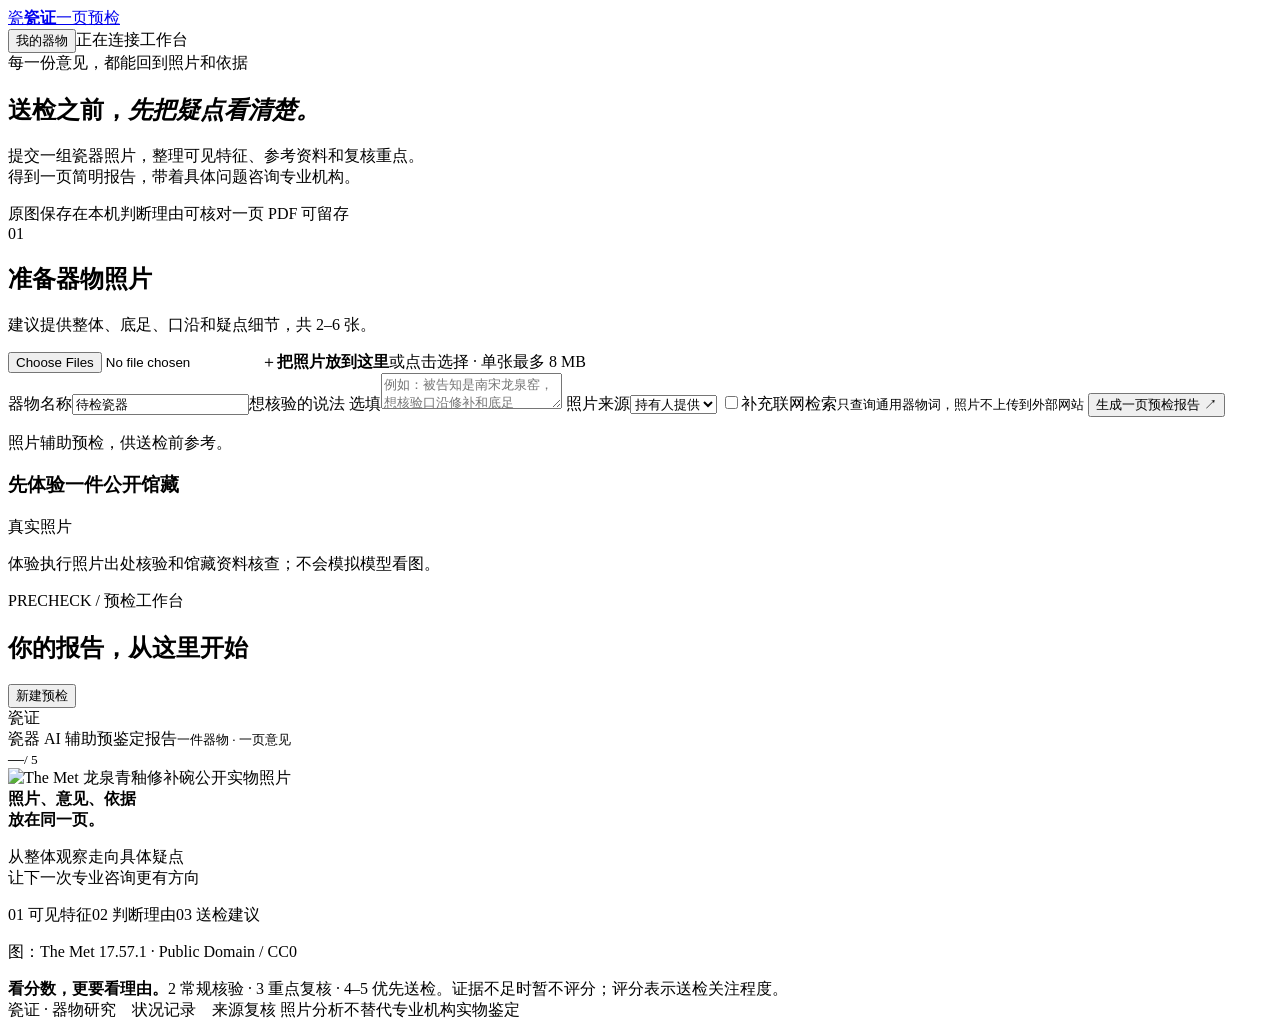
==== cizheng_precheck/web/index.html @ d232917c "Build standalone Cizheng one-page photo precheck and Spark deployment handoff" ====
<!doctype html>
<html lang="zh-CN"><head><meta charset="utf-8"><meta name="viewport" content="width=device-width,initial-scale=1"><title>瓷证 · 一页预检</title><link rel="stylesheet" href="/assets/style.css"></head>
<body>
<header class="topbar"><a class="brand" href="/"><span class="seal">瓷</span><strong>瓷证</strong><span class="brand-sub">一页预检</span></a><nav><button id="history-button" class="quiet">我的器物</button><span id="connection" class="connection">正在连接工作台</span></nav></header>
<main>
<section class="hero"><div class="eyebrow">每一份意见，都能回到照片和依据</div><h1>送检之前，<em>先把疑点看清楚。</em></h1><p>提交一组瓷器照片，整理可见特征、参考资料和复核重点。<br>得到一页简明报告，带着具体问题咨询专业机构。</p><div class="trust-strip"><span>原图保存在本机</span><span>判断理由可核对</span><span>一页 PDF 可留存</span></div></section>
<section class="workspace">
<aside class="intake card">
<div class="section-title"><span class="step-number">01</span><h2>准备器物照片</h2></div>
<p class="small muted">建议提供整体、底足、口沿和疑点细节，共 2–6 张。</p>
<label class="dropzone" id="dropzone" tabindex="0"><input id="photos" type="file" accept="image/jpeg,image/png,image/webp" multiple><span class="upload-icon">＋</span><strong>把照片放到这里</strong><span>或点击选择 · 单张最多 8 MB</span></label>
<div id="photo-list" class="photo-list"></div>
<form id="case-form"><label class="field">器物名称<input id="name" maxlength="30" placeholder="例如：青釉碗" value="待检瓷器"></label><label class="field">想核验的说法 <span class="muted">选填</span><textarea id="claim" maxlength="180" rows="2" placeholder="例如：被告知是南宋龙泉窑，想核验口沿修补和底足"></textarea></label>
<label class="field">照片来源<select id="source"><option>持有人提供</option><option>现场拍摄</option><option>公开馆藏</option><option>来源待核</option></select></label>
<label class="check"><input id="online" type="checkbox"><span>补充联网检索<small>只查询通用器物词，照片不上传到外部网站</small></span></label>
<button type="submit" id="analyze" class="primary">生成一页预检报告 <span>↗</span></button></form>
<p id="model-note" class="fine">照片辅助预检，供送检前参考。</p>
<div class="demo-section"><div class="section-title"><h3>先体验一件公开馆藏</h3><span class="tag">真实照片</span></div><div id="demo-list"></div><p class="fine">体验执行照片出处核验和馆藏资料核查；不会模拟模型看图。</p></div>
</aside>
<section class="result-area">
<div class="result-top"><div><span class="eyebrow">PRECHECK / 预检工作台</span><h2 id="workspace-title">你的报告，从这里开始</h2></div><button id="clear-button" class="quiet">新建预检</button></div>
<div id="progress" class="progress-card card" hidden><div class="progress-head"><strong id="stage">正在处理</strong><span id="percent">0%</span></div><div class="track"><i id="bar"></i></div><p id="progress-message"></p><ol id="events"></ol><button id="cancel" class="quiet">取消本次处理</button><button id="retry" class="secondary" hidden>用已保存的照片重试</button></div>
<div id="empty" class="empty-preview"><div class="preview-watermark">瓷证</div><div class="empty-head"><span>瓷器 AI 辅助预鉴定报告</span><small>一件器物 · 一页意见</small></div><div class="empty-opinion"><span class="empty-line wide"></span><span class="empty-line short"></span><div class="ghost-score">—<small>/ 5</small></div></div><div class="empty-photo"><img src="/api/demo-photos/met-48450-01.jpg" alt="The Met 龙泉青釉修补碗公开实物照片"><div><strong>照片、意见、依据<br>放在同一页。</strong><p>从整体观察走向具体疑点<br>让下一次专业咨询更有方向</p></div></div><div class="empty-columns"><span>01 可见特征</span><span>02 判断理由</span><span>03 送检建议</span></div><p class="empty-source">图：The Met 17.57.1 · Public Domain / CC0</p></div>
<div id="report-tools" class="report-tools" hidden><span id="mode-badge" class="tag"></span><div><a id="pdf-download" class="primary compact" href="#">下载一页 PDF</a><button id="evidence-button" class="secondary">查看证据</button></div></div>
<article id="report" class="paper" hidden></article>
<section id="evidence" class="card evidence" hidden></section>
<div class="method-note"><strong>看分数，更要看理由。</strong><span>2 常规核验 · 3 重点复核 · 4–5 优先送检。证据不足时暂不评分；评分表示送检关注程度。</span></div>
</section></section>
<footer>瓷证 · 器物研究　状况记录　来源复核 <span>照片分析不替代专业机构实物鉴定</span></footer>
</main>
<dialog id="history-dialog"><div class="dialog-head"><h2>我的器物</h2><button id="close-history" class="quiet">关闭</button></div><div id="history-list"></div></dialog>
<dialog id="login-dialog"><h2>进入瓷证工作台</h2><p>请输入部署时设置的本机访问口令。</p><form id="login-form"><input id="token" type="password" autocomplete="current-password" required><button class="primary">进入工作台</button></form><p id="login-error"></p></dialog>
<div id="toast" role="status" aria-live="polite" hidden></div>
<script src="/assets/app.js"></script></body></html>
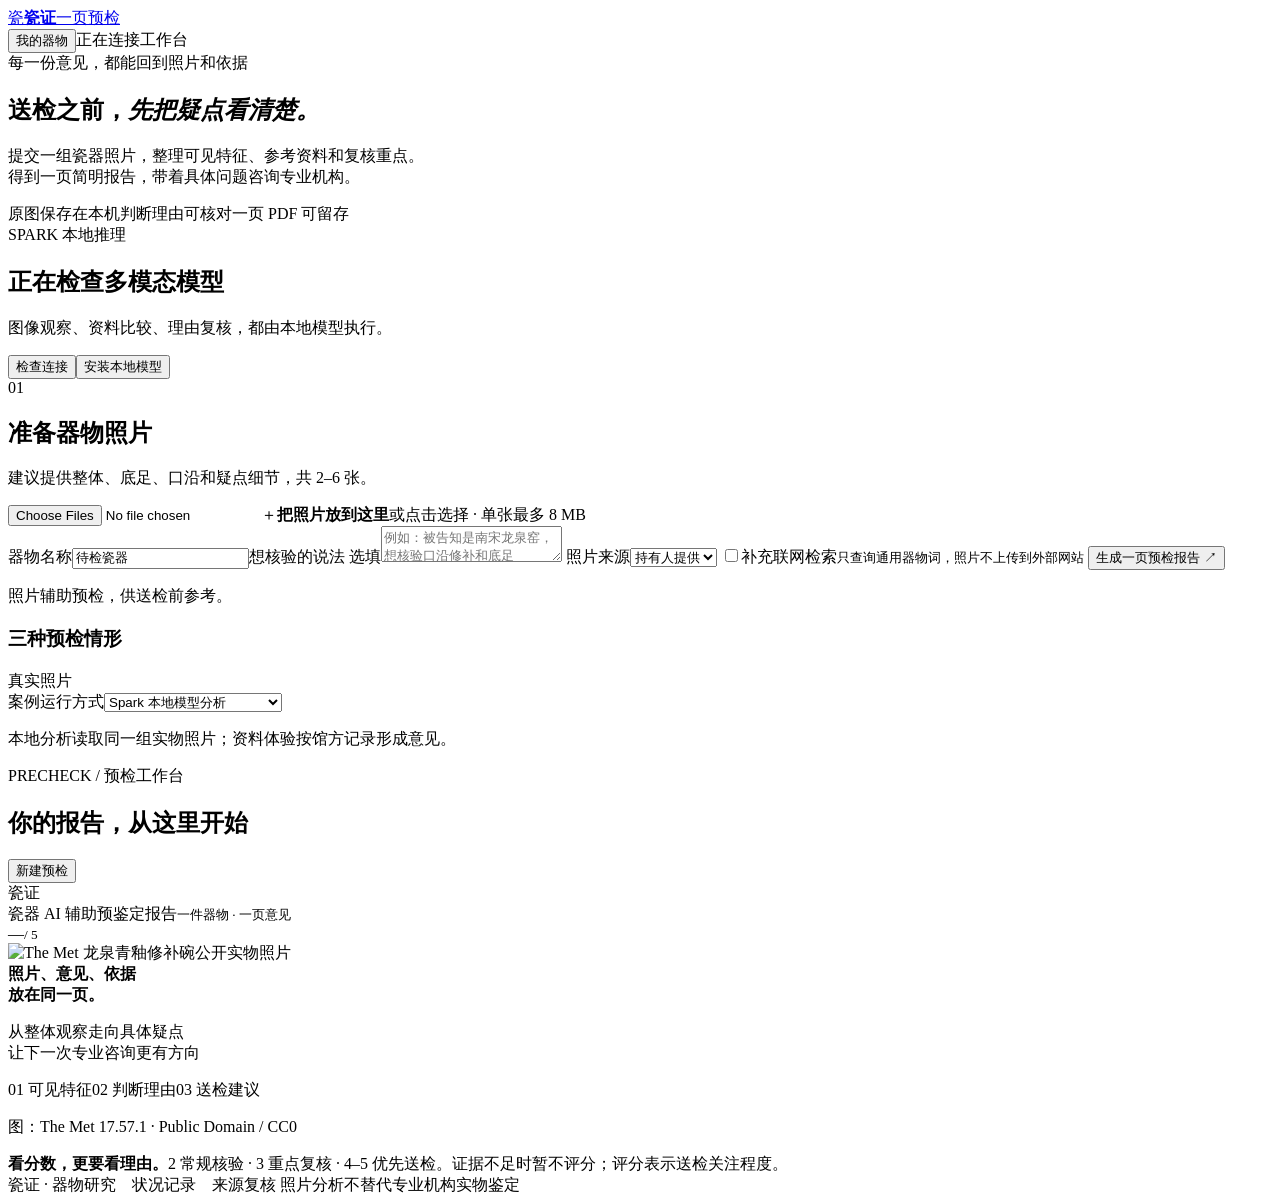
==== commit 3822f399: "Deliver Spark local-model installer and distinct reusable object reports" ====
--- a/cizheng_precheck/web/index.html
+++ b/cizheng_precheck/web/index.html
@@ -4,6 +4,7 @@
 <header class="topbar"><a class="brand" href="/"><span class="seal">瓷</span><strong>瓷证</strong><span class="brand-sub">一页预检</span></a><nav><button id="history-button" class="quiet">我的器物</button><span id="connection" class="connection">正在连接工作台</span></nav></header>
 <main>
 <section class="hero"><div class="eyebrow">每一份意见，都能回到照片和依据</div><h1>送检之前，<em>先把疑点看清楚。</em></h1><p>提交一组瓷器照片，整理可见特征、参考资料和复核重点。<br>得到一页简明报告，带着具体问题咨询专业机构。</p><div class="trust-strip"><span>原图保存在本机</span><span>判断理由可核对</span><span>一页 PDF 可留存</span></div></section>
+<section class="model-panel card"><div><span class="eyebrow">SPARK 本地推理</span><h2 id="model-title">正在检查多模态模型</h2><p id="model-detail">图像观察、资料比较、理由复核，都由本地模型执行。</p></div><div class="model-actions"><button id="refresh-model" class="secondary">检查连接</button><button id="setup-button" class="primary">安装本地模型</button></div></section>
 <section class="workspace">
 <aside class="intake card">
 <div class="section-title"><span class="step-number">01</span><h2>准备器物照片</h2></div>
@@ -15,13 +16,14 @@
 <label class="check"><input id="online" type="checkbox"><span>补充联网检索<small>只查询通用器物词，照片不上传到外部网站</small></span></label>
 <button type="submit" id="analyze" class="primary">生成一页预检报告 <span>↗</span></button></form>
 <p id="model-note" class="fine">照片辅助预检，供送检前参考。</p>
-<div class="demo-section"><div class="section-title"><h3>先体验一件公开馆藏</h3><span class="tag">真实照片</span></div><div id="demo-list"></div><p class="fine">体验执行照片出处核验和馆藏资料核查；不会模拟模型看图。</p></div>
+<div class="demo-section"><div class="section-title"><h3>三种预检情形</h3><span class="tag">真实照片</span></div><label class="field">案例运行方式<select id="demo-mode"><option value="analyze">Spark 本地模型分析</option><option value="catalog">资料核查体验（无需模型）</option></select></label><div id="demo-list"></div><p class="fine" id="demo-mode-note">本地分析读取同一组实物照片；资料体验按馆方记录形成意见。</p></div>
 </aside>
 <section class="result-area">
 <div class="result-top"><div><span class="eyebrow">PRECHECK / 预检工作台</span><h2 id="workspace-title">你的报告，从这里开始</h2></div><button id="clear-button" class="quiet">新建预检</button></div>
 <div id="progress" class="progress-card card" hidden><div class="progress-head"><strong id="stage">正在处理</strong><span id="percent">0%</span></div><div class="track"><i id="bar"></i></div><p id="progress-message"></p><ol id="events"></ol><button id="cancel" class="quiet">取消本次处理</button><button id="retry" class="secondary" hidden>用已保存的照片重试</button></div>
 <div id="empty" class="empty-preview"><div class="preview-watermark">瓷证</div><div class="empty-head"><span>瓷器 AI 辅助预鉴定报告</span><small>一件器物 · 一页意见</small></div><div class="empty-opinion"><span class="empty-line wide"></span><span class="empty-line short"></span><div class="ghost-score">—<small>/ 5</small></div></div><div class="empty-photo"><img src="/api/demo-photos/met-48450-01.jpg" alt="The Met 龙泉青釉修补碗公开实物照片"><div><strong>照片、意见、依据<br>放在同一页。</strong><p>从整体观察走向具体疑点<br>让下一次专业咨询更有方向</p></div></div><div class="empty-columns"><span>01 可见特征</span><span>02 判断理由</span><span>03 送检建议</span></div><p class="empty-source">图：The Met 17.57.1 · Public Domain / CC0</p></div>
 <div id="report-tools" class="report-tools" hidden><span id="mode-badge" class="tag"></span><div><a id="pdf-download" class="primary compact" href="#">下载一页 PDF</a><button id="evidence-button" class="secondary">查看证据</button></div></div>
+<div id="report-actions" class="report-actions" hidden><span id="case-context"></span><label class="version-control">报告版本<select id="report-version" aria-label="报告版本"></select></label><button id="rerun" class="secondary">用本地模型重新分析</button></div>
 <article id="report" class="paper" hidden></article>
 <section id="evidence" class="card evidence" hidden></section>
 <div class="method-note"><strong>看分数，更要看理由。</strong><span>2 常规核验 · 3 重点复核 · 4–5 优先送检。证据不足时暂不评分；评分表示送检关注程度。</span></div>
@@ -29,6 +31,7 @@
 <footer>瓷证 · 器物研究　状况记录　来源复核 <span>照片分析不替代专业机构实物鉴定</span></footer>
 </main>
 <dialog id="history-dialog"><div class="dialog-head"><h2>我的器物</h2><button id="close-history" class="quiet">关闭</button></div><div id="history-list"></div></dialog>
+<dialog id="setup-dialog"><div class="dialog-head"><h2>把模型装进你的 Spark</h2><button id="close-setup" class="quiet">关闭</button></div><p>解压安装包，在项目目录运行：</p><pre class="install-command">bash scripts/install-spark.sh --with-system-packages</pre><p>安装入口会下载 <b>Qwen3-VL-8B-Instruct</b> 多模态模型，启动 NVIDIA vLLM GPU 服务，执行真实照片探测，再启动工作台并生成验收报告。</p><p class="small muted">首次下载需要网络、Docker 使用权限及足够磁盘。模型和资料准备好后可以离线处理照片。其他 Spark 用户拿到同一安装包即可使用，无需你的云端账号或 API 密钥。</p><p>详细步骤见安装包中的 <b>START_HERE.md</b>。若模型已经在运行，请检查 .env 中的服务地址和模型名，再点击“检查连接”。</p></dialog>
 <dialog id="login-dialog"><h2>进入瓷证工作台</h2><p>请输入部署时设置的本机访问口令。</p><form id="login-form"><input id="token" type="password" autocomplete="current-password" required><button class="primary">进入工作台</button></form><p id="login-error"></p></dialog>
 <div id="toast" role="status" aria-live="polite" hidden></div>
 <script src="/assets/app.js"></script></body></html>
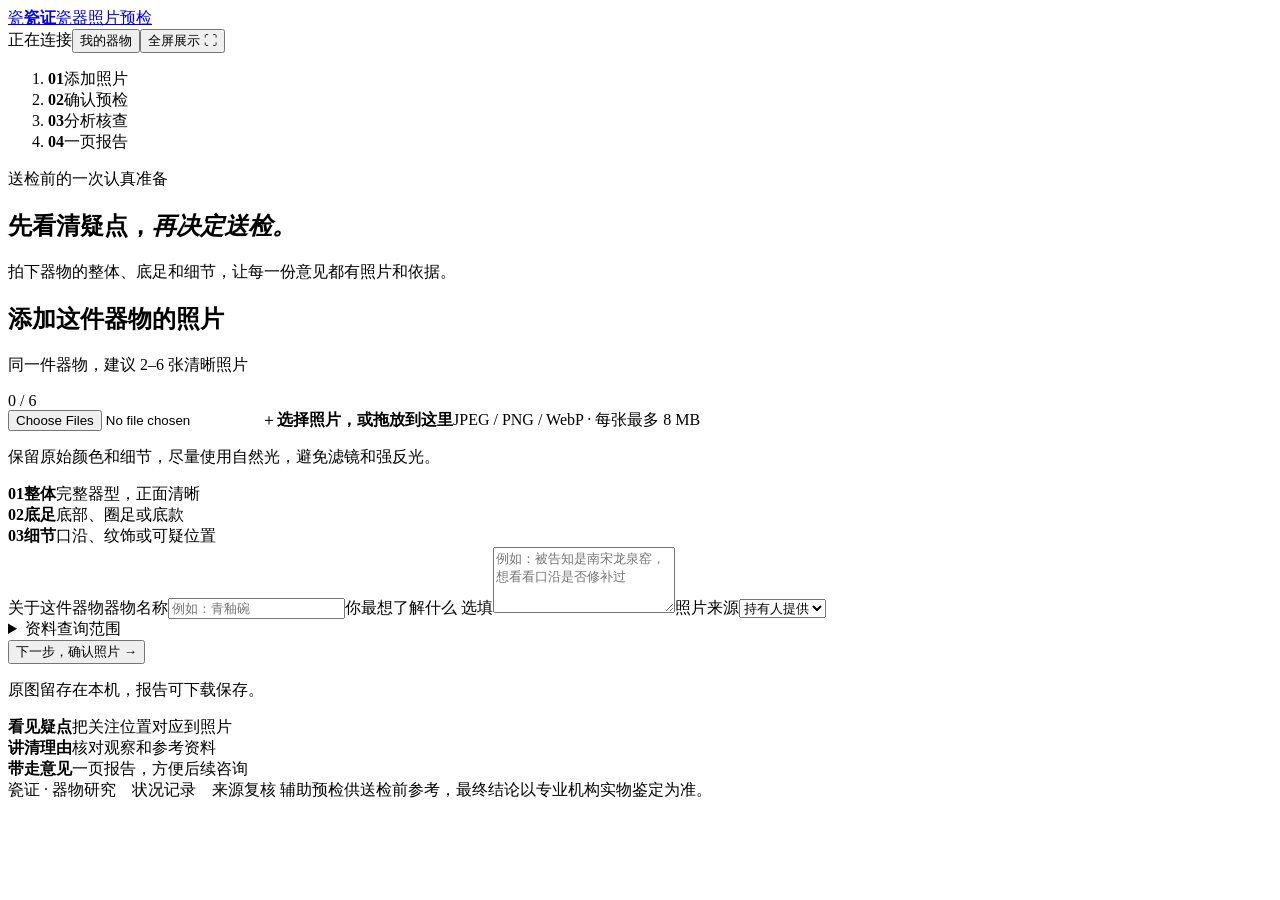
==== commit 96be3b73: "Build collector journey and separate stage preparation console" ====
--- a/cizheng_precheck/web/index.html
+++ b/cizheng_precheck/web/index.html
@@ -1,37 +1,28 @@
 <!doctype html>
-<html lang="zh-CN"><head><meta charset="utf-8"><meta name="viewport" content="width=device-width,initial-scale=1"><title>瓷证 · 一页预检</title><link rel="stylesheet" href="/assets/style.css"></head>
-<body>
-<header class="topbar"><a class="brand" href="/"><span class="seal">瓷</span><strong>瓷证</strong><span class="brand-sub">一页预检</span></a><nav><button id="history-button" class="quiet">我的器物</button><span id="connection" class="connection">正在连接工作台</span></nav></header>
+<html lang="zh-CN"><head><meta charset="utf-8"><meta name="viewport" content="width=device-width,initial-scale=1"><title>瓷证 · 瓷器照片预检</title><link rel="stylesheet" href="/assets/style.css"></head>
+<body class="collector">
+<header class="topbar"><a class="brand" href="/"><span class="seal">瓷</span><strong>瓷证</strong><span class="brand-sub">瓷器照片预检</span></a><nav><span id="connection" class="connection">正在连接</span><button id="history-button" class="quiet">我的器物</button><button id="fullscreen" class="quiet" aria-label="全屏展示">全屏展示 ⛶</button></nav></header>
 <main>
-<section class="hero"><div class="eyebrow">每一份意见，都能回到照片和依据</div><h1>送检之前，<em>先把疑点看清楚。</em></h1><p>提交一组瓷器照片，整理可见特征、参考资料和复核重点。<br>得到一页简明报告，带着具体问题咨询专业机构。</p><div class="trust-strip"><span>原图保存在本机</span><span>判断理由可核对</span><span>一页 PDF 可留存</span></div></section>
-<section class="model-panel card"><div><span class="eyebrow">SPARK 本地推理</span><h2 id="model-title">正在检查多模态模型</h2><p id="model-detail">图像观察、资料比较、理由复核，都由本地模型执行。</p></div><div class="model-actions"><button id="refresh-model" class="secondary">检查连接</button><button id="setup-button" class="primary">安装本地模型</button></div></section>
-<section class="workspace">
-<aside class="intake card">
-<div class="section-title"><span class="step-number">01</span><h2>准备器物照片</h2></div>
-<p class="small muted">建议提供整体、底足、口沿和疑点细节，共 2–6 张。</p>
-<label class="dropzone" id="dropzone" tabindex="0"><input id="photos" type="file" accept="image/jpeg,image/png,image/webp" multiple><span class="upload-icon">＋</span><strong>把照片放到这里</strong><span>或点击选择 · 单张最多 8 MB</span></label>
-<div id="photo-list" class="photo-list"></div>
-<form id="case-form"><label class="field">器物名称<input id="name" maxlength="30" placeholder="例如：青釉碗" value="待检瓷器"></label><label class="field">想核验的说法 <span class="muted">选填</span><textarea id="claim" maxlength="180" rows="2" placeholder="例如：被告知是南宋龙泉窑，想核验口沿修补和底足"></textarea></label>
-<label class="field">照片来源<select id="source"><option>持有人提供</option><option>现场拍摄</option><option>公开馆藏</option><option>来源待核</option></select></label>
-<label class="check"><input id="online" type="checkbox"><span>补充联网检索<small>只查询通用器物词，照片不上传到外部网站</small></span></label>
-<button type="submit" id="analyze" class="primary">生成一页预检报告 <span>↗</span></button></form>
-<p id="model-note" class="fine">照片辅助预检，供送检前参考。</p>
-<div class="demo-section"><div class="section-title"><h3>三种预检情形</h3><span class="tag">真实照片</span></div><label class="field">案例运行方式<select id="demo-mode"><option value="analyze">Spark 本地模型分析</option><option value="catalog">资料核查体验（无需模型）</option></select></label><div id="demo-list"></div><p class="fine" id="demo-mode-note">本地分析读取同一组实物照片；资料体验按馆方记录形成意见。</p></div>
-</aside>
-<section class="result-area">
-<div class="result-top"><div><span class="eyebrow">PRECHECK / 预检工作台</span><h2 id="workspace-title">你的报告，从这里开始</h2></div><button id="clear-button" class="quiet">新建预检</button></div>
-<div id="progress" class="progress-card card" hidden><div class="progress-head"><strong id="stage">正在处理</strong><span id="percent">0%</span></div><div class="track"><i id="bar"></i></div><p id="progress-message"></p><ol id="events"></ol><button id="cancel" class="quiet">取消本次处理</button><button id="retry" class="secondary" hidden>用已保存的照片重试</button></div>
-<div id="empty" class="empty-preview"><div class="preview-watermark">瓷证</div><div class="empty-head"><span>瓷器 AI 辅助预鉴定报告</span><small>一件器物 · 一页意见</small></div><div class="empty-opinion"><span class="empty-line wide"></span><span class="empty-line short"></span><div class="ghost-score">—<small>/ 5</small></div></div><div class="empty-photo"><img src="/api/demo-photos/met-48450-01.jpg" alt="The Met 龙泉青釉修补碗公开实物照片"><div><strong>照片、意见、依据<br>放在同一页。</strong><p>从整体观察走向具体疑点<br>让下一次专业咨询更有方向</p></div></div><div class="empty-columns"><span>01 可见特征</span><span>02 判断理由</span><span>03 送检建议</span></div><p class="empty-source">图：The Met 17.57.1 · Public Domain / CC0</p></div>
-<div id="report-tools" class="report-tools" hidden><span id="mode-badge" class="tag"></span><div><a id="pdf-download" class="primary compact" href="#">下载一页 PDF</a><button id="evidence-button" class="secondary">查看证据</button></div></div>
-<div id="report-actions" class="report-actions" hidden><span id="case-context"></span><label class="version-control">报告版本<select id="report-version" aria-label="报告版本"></select></label><button id="rerun" class="secondary">用本地模型重新分析</button></div>
-<article id="report" class="paper" hidden></article>
-<section id="evidence" class="card evidence" hidden></section>
-<div class="method-note"><strong>看分数，更要看理由。</strong><span>2 常规核验 · 3 重点复核 · 4–5 优先送检。证据不足时暂不评分；评分表示送检关注程度。</span></div>
-</section></section>
-<footer>瓷证 · 器物研究　状况记录　来源复核 <span>照片分析不替代专业机构实物鉴定</span></footer>
+<div id="resume-banner" class="resume-banner" hidden><span id="resume-text"></span><button id="resume-last" class="quiet">打开</button><button id="dismiss-resume" class="quiet" aria-label="收起提示">×</button></div>
+<ol class="journey" aria-label="预检流程"><li data-step="1" aria-current="step"><b>01</b><span>添加照片</span></li><li data-step="2"><b>02</b><span>确认预检</span></li><li data-step="3"><b>03</b><span>分析核查</span></li><li data-step="4"><b>04</b><span>一页报告</span></li></ol>
+<section id="intake-view" class="flow-view">
+<div class="flow-heading"><span class="eyebrow">送检前的一次认真准备</span><h1>先看清疑点，<em>再决定送检。</em></h1><p>拍下器物的整体、底足和细节，让每一份意见都有照片和依据。</p></div>
+<form id="case-form" class="intake-grid">
+<section class="capture-card card"><div class="capture-title"><div><h2>添加这件器物的照片</h2><p class="muted small">同一件器物，建议 2–6 张清晰照片</p></div><span id="photo-count" class="tag">0 / 6</span></div>
+<label class="dropzone" id="dropzone" tabindex="0"><input id="photos" type="file" accept="image/jpeg,image/png,image/webp" multiple><span class="upload-icon">＋</span><strong>选择照片，或拖放到这里</strong><span>JPEG / PNG / WebP · 每张最多 8 MB</span></label>
+<div id="photo-list" class="photo-list"></div><p id="photo-hint" class="small muted">保留原始颜色和细节，尽量使用自然光，避免滤镜和强反光。</p>
+<div class="capture-guide"><div><b>01</b><strong>整体</strong><span>完整器型，正面清晰</span></div><div><b>02</b><strong>底足</strong><span>底部、圈足或底款</span></div><div><b>03</b><strong>细节</strong><span>口沿、纹饰或可疑位置</span></div></div></section>
+<section class="details-card card"><span class="eyebrow">关于这件器物</span><label class="field">器物名称<input id="name" maxlength="30" placeholder="例如：青釉碗" required></label><label class="field">你最想了解什么 <span class="muted">选填</span><textarea id="claim" maxlength="180" rows="4" placeholder="例如：被告知是南宋龙泉窑，想看看口沿是否修补过"></textarea></label><label class="field">照片来源<select id="source"><option>持有人提供</option><option>现场拍摄</option><option>公开馆藏</option><option>来源待核</option></select></label>
+<details class="retrieval-options"><summary>资料查询范围</summary><p class="small muted">默认查阅设备内已收录的参考资料。</p><label class="check"><input id="online" type="checkbox"><span>补充公开资料查询<small>仅检索通用器物词，原图不外传</small></span></label><small id="online-note" class="muted"></small></details>
+<div class="intake-next"><button type="submit" id="continue" class="primary">下一步，确认照片 <span>→</span></button><p class="fine">原图留存在本机，报告可下载保存。</p></div></section></form>
+<div class="value-strip"><div><b>看见疑点</b><span>把关注位置对应到照片</span></div><div><b>讲清理由</b><span>核对观察和参考资料</span></div><div><b>带走意见</b><span>一页报告，方便后续咨询</span></div></div>
+</section>
+<section id="confirm-view" class="flow-view" hidden><div class="flow-heading compact-heading"><span class="eyebrow">开始之前，再看一眼</span><h1>确认照片和预检问题</h1><p>一组照片对应一件器物。已有的相同照片会归入同一个档案。</p></div>
+<div class="confirm-grid"><div class="card confirm-gallery"><img id="confirm-main" alt="待检器物整体照片"><div id="confirm-thumbs"></div></div><div class="card confirm-details"><span class="eyebrow">本次预检</span><h2 id="confirm-name"></h2><dl><dt>照片</dt><dd id="confirm-count"></dd><dt>来源</dt><dd id="confirm-source"></dd><dt>关注问题</dt><dd id="confirm-claim"></dd></dl><div class="confirmation-note"><strong>你将得到</strong><p>照片观察、送检关注评分、判断理由和下一步建议，整理为一页报告。</p><small>照片不足以确认真伪时，会明确给出需要补充的证据。</small></div><div id="confirm-alert" class="inline-alert" role="status" hidden></div><button id="analyze" class="primary">开始本次预检 <span>→</span></button><button id="edit-input" class="quiet">返回修改</button></div></div></section>
+<section id="progress-view" class="flow-view" hidden><div class="flow-heading compact-heading"><span class="eyebrow">照片已经留存，正在逐步核查</span><h1 id="progress-title">正在为这件器物整理意见</h1><p id="progress-caption">当前页面可刷新，已提交的任务会继续保留。</p></div><div class="processing-grid"><div class="processing-photo card"><img id="processing-image" alt="正在预检的器物"><div><strong id="processing-name"></strong><span>原图留存 · 本机处理</span></div></div><div class="progress-card card" id="progress"><div class="progress-head"><strong id="stage">正在提交</strong><span id="percent"></span></div><div class="track"><i id="bar"></i></div><p id="progress-message" aria-live="polite"></p><ol id="phase-list" class="phase-list"><li data-at="12"><b>01</b><div><strong>检查照片</strong><span>核对图片、视角和留存信息</span></div></li><li data-at="26"><b>02</b><div><strong>观察器物</strong><span>读取整体、底足和局部特征</span></div></li><li data-at="50"><b>03</b><div><strong>查阅依据</strong><span>比较参考资料，核对引用和理由</span></div></li><li data-at="93"><b>04</b><div><strong>整理报告</strong><span>形成意见、评分和后续建议</span></div></li></ol><div class="progress-actions"><button id="cancel" class="quiet">取消本次预检</button><button id="retry" class="primary" hidden>重新预检</button><button id="resume-status" class="secondary" hidden>重新连接任务</button><button id="failure-history" class="secondary" hidden>查看已有报告</button><button id="failure-back" class="quiet" hidden>返回照片</button></div></div></div></section>
+<section id="report-view" class="flow-view" hidden><div class="result-top"><div><span id="delivery-label" class="eyebrow">预检报告</span><h2 id="workspace-title"></h2></div><div class="report-top-actions"><button id="evidence-button" class="secondary">核对照片和依据</button><a id="pdf-download" class="primary" href="#">下载一页 PDF ↓</a></div></div><div class="report-layout"><article id="report" class="paper"></article><aside class="report-sidebar"><div class="card report-summary"><span id="mode-badge" class="tag"></span><h3>带着具体问题，<br>进行下一次专业咨询。</h3><p id="case-context"></p><div class="method-note"><strong>分数表示送检关注程度</strong><span>2 常规核验<br>3 重点复核<br>4–5 优先送检</span><span>未发现疑点不等于真品，修补也不等于造假。</span></div><label class="version-control">已保存的报告<select id="report-version" aria-label="报告版本"></select></label><button id="rerun" class="secondary">重新预检</button><button id="clear-button" class="primary">预检另一件器物 →</button></div></aside></div><section id="evidence" class="card evidence" hidden></section></section>
+<footer>瓷证 · 器物研究　状况记录　来源复核 <span>辅助预检供送检前参考，最终结论以专业机构实物鉴定为准。</span></footer>
 </main>
-<dialog id="history-dialog"><div class="dialog-head"><h2>我的器物</h2><button id="close-history" class="quiet">关闭</button></div><div id="history-list"></div></dialog>
-<dialog id="setup-dialog"><div class="dialog-head"><h2>把模型装进你的 Spark</h2><button id="close-setup" class="quiet">关闭</button></div><p>解压安装包，在项目目录运行：</p><pre class="install-command">bash scripts/install-spark.sh --with-system-packages</pre><p>安装入口会下载 <b>Qwen3-VL-8B-Instruct</b> 多模态模型，启动 NVIDIA vLLM GPU 服务，执行真实照片探测，再启动工作台并生成验收报告。</p><p class="small muted">首次下载需要网络、Docker 使用权限及足够磁盘。模型和资料准备好后可以离线处理照片。其他 Spark 用户拿到同一安装包即可使用，无需你的云端账号或 API 密钥。</p><p>详细步骤见安装包中的 <b>START_HERE.md</b>。若模型已经在运行，请检查 .env 中的服务地址和模型名，再点击“检查连接”。</p></dialog>
-<dialog id="login-dialog"><h2>进入瓷证工作台</h2><p>请输入部署时设置的本机访问口令。</p><form id="login-form"><input id="token" type="password" autocomplete="current-password" required><button class="primary">进入工作台</button></form><p id="login-error"></p></dialog>
-<div id="toast" role="status" aria-live="polite" hidden></div>
-<script src="/assets/app.js"></script></body></html>
+<dialog id="history-dialog"><div class="dialog-head"><h2>我的器物</h2><button id="close-history" class="quiet">关闭</button></div><p class="small muted">一件器物一个档案，每次预检保留报告版本。</p><div id="history-list"></div></dialog>
+<dialog id="login-dialog"><h2>进入瓷证工作台</h2><p>请输入本机访问口令。</p><form id="login-form"><input id="token" type="password" autocomplete="current-password" required><button class="primary">进入工作台</button></form><p id="login-error"></p></dialog>
+<div id="toast" role="status" aria-live="polite" hidden></div><script src="/assets/app.js"></script></body></html>
